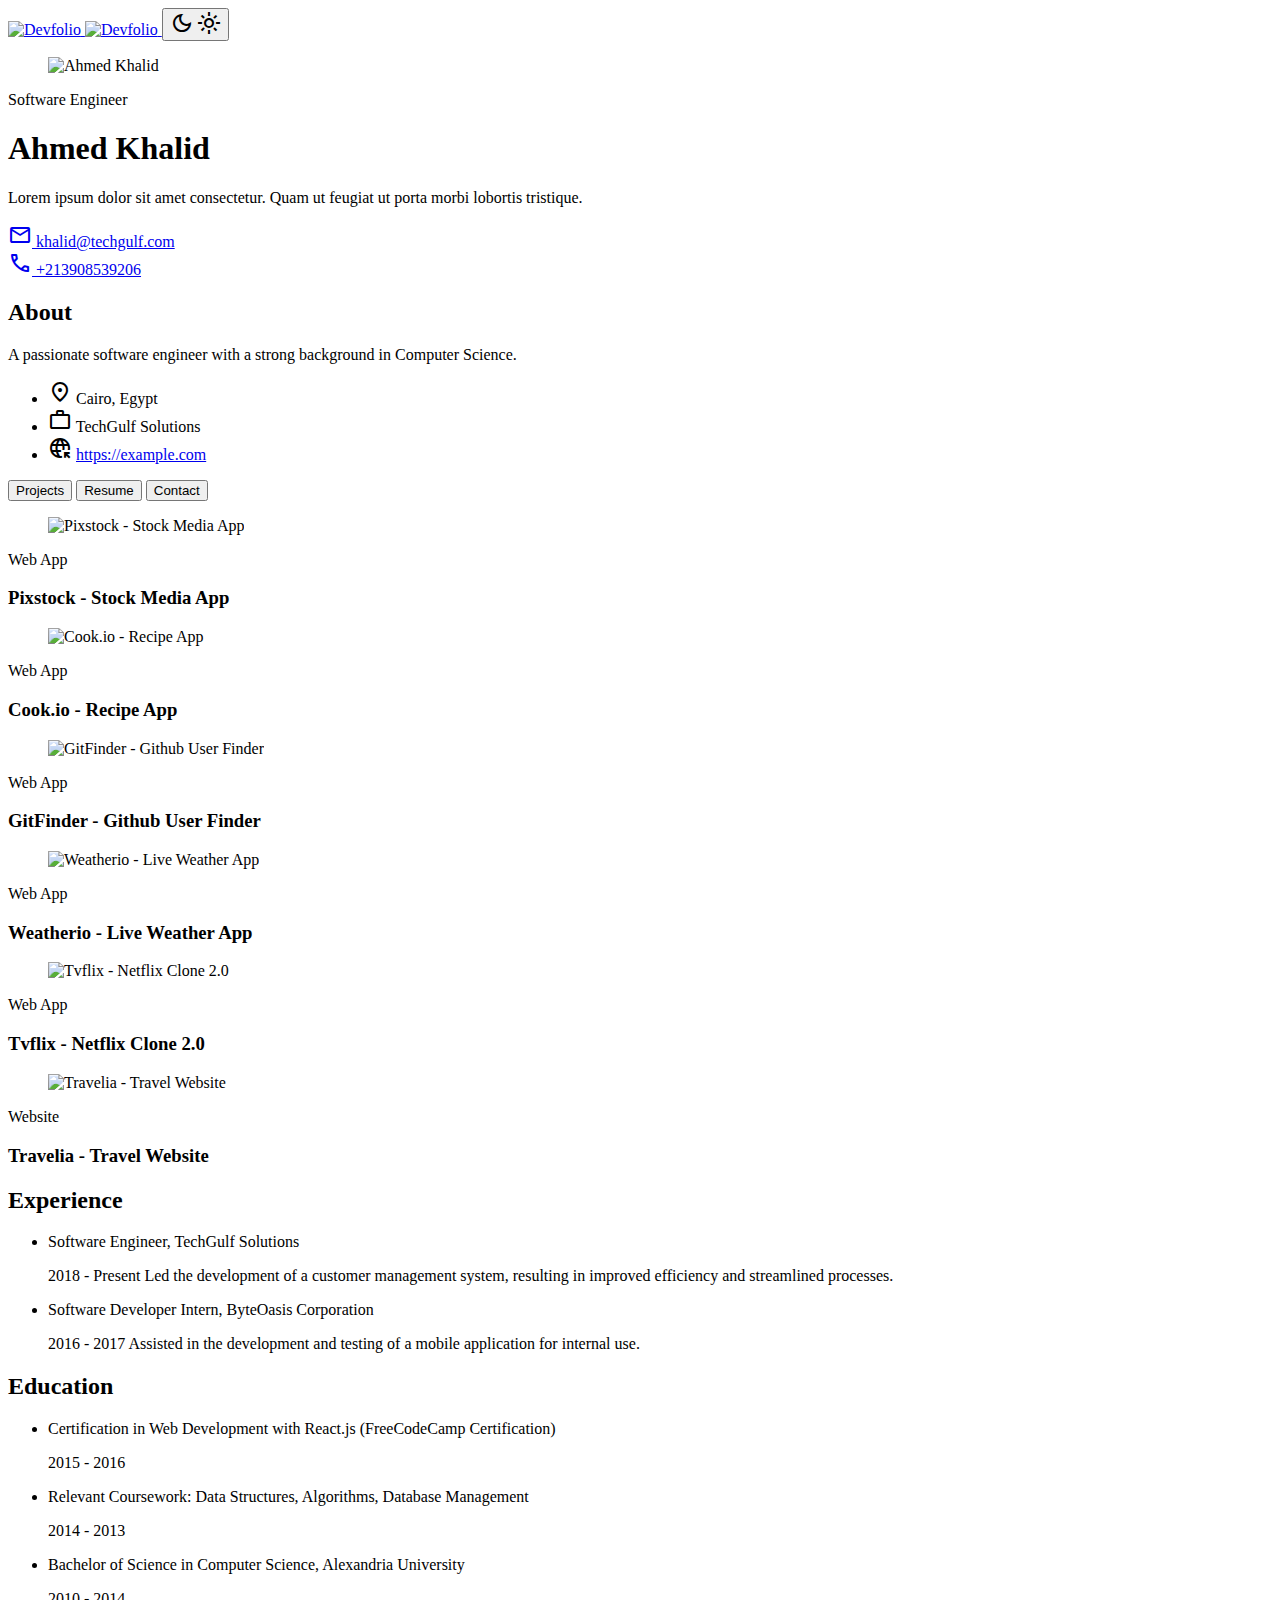
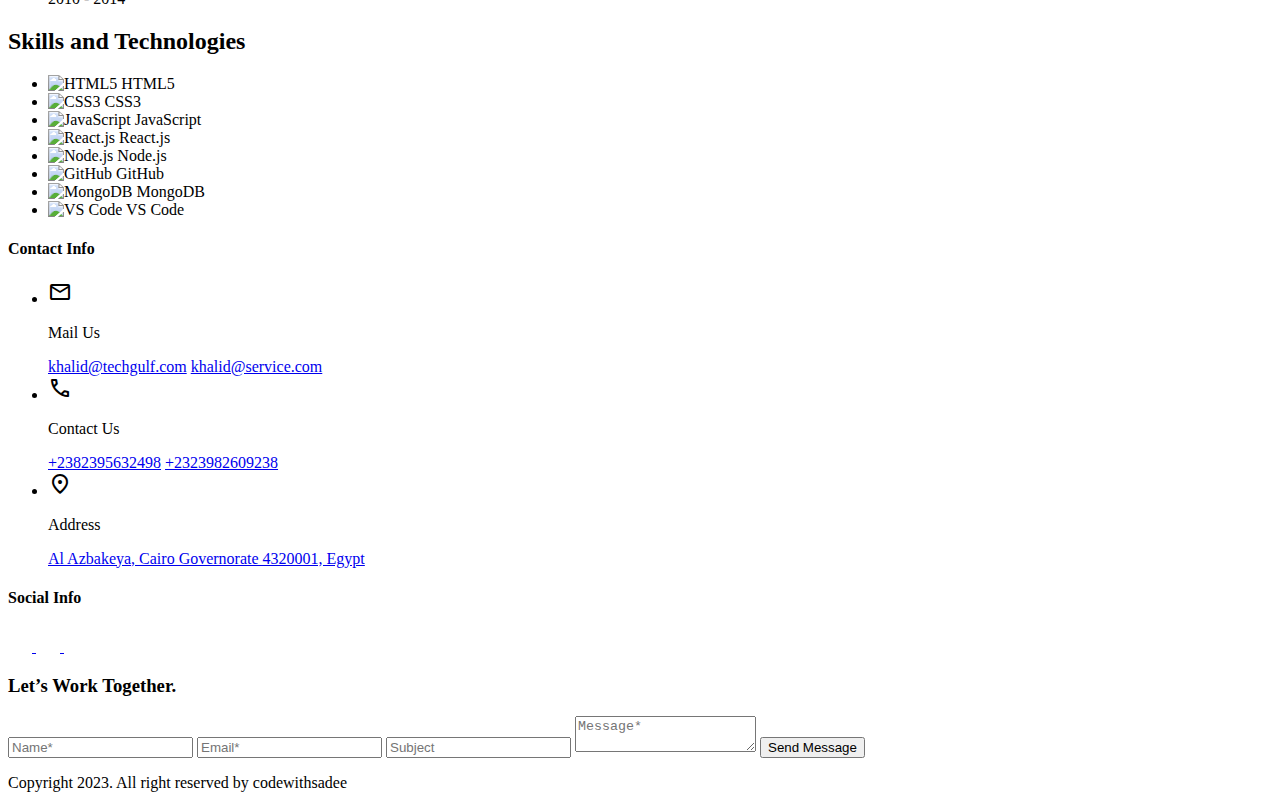
==== index.html @ 408b73d6 "Add files via upload" ====
<!DOCTYPE html>
<html lang="en" data-theme="dark">

<head>
  <meta charset=" UTF-8">
  <meta name="viewport" content="width=device-width, initial-scale=1.0">

  <!-- 
    - meta tags
  -->
  <title>Devfolio - A software engineer portfolio</title>
  <meta name="title" content="Devfolio - A software engineer portfolio">
  <meta name="description" content="This is a personal portfolio made by codewithsadee">

  <!-- 
    - favicon
  -->
  <link rel="shortcut icon" href="./favicon.svg" type="image/svg+xml">

  <!-- 
    - google font link
  -->
  <link rel="preconnect" href="https://fonts.googleapis.com">
  <link rel="preconnect" href="https://fonts.gstatic.com" crossorigin>
  <link
    href="https://fonts.googleapis.com/css2?family=Noto+Sans:wght@400;500&family=Open+Sans:wght@400;500&display=swap"
    rel="stylesheet">

  <!-- 
    - material icon link
  -->
  <link rel="stylesheet"
    href="https://fonts.googleapis.com/css2?family=Material+Symbols+Outlined:opsz,wght,FILL,GRAD@24,400,0,0" />

  <!-- 
    - custom css link
  -->
  <link rel="stylesheet" href="./css/style.css">

</head>

<body>

  <!-- 
    - #TOP BAR
  -->

  <header class="topbar">

    <a href="#" class="logo">
      <img src="./assets/images/Logo_dark.png" alt="Devfolio" width="145" height="32" class="dark">
      <img src="./assets/images/Logo_light.png" alt="Devfolio" width="145" height="32" class="light">
    </a>

    <button class="icon-btn theme-btn" data-theme-btn>
      <span class="material-symbols-outlined dark" aria-hidden="true"> dark_mode </span>
      <span class="material-symbols-outlined light" aria-hidden="true"> light_mode </span>

      <div class="state-layer"></div>
    </button>

  </header>





  <main>
    <article>

      <!-- 
        - #HERO
      -->

      <section class="section hero">
        <div class="container">

          <figure class="hero-banner img-holder" style="--width: 240; --height: 240;">
            <img src="./assets/images/profile.png" width="240" height="240" alt="Ahmed Khalid" class="img-cover">
          </figure>

          <div class="hero-content">

            <span class="label-large section-subtitle">Software Engineer</span>

            <h1 class="display-small">Ahmed Khalid</h1>

            <p class="body-large section-text">
              Lorem ipsum dolor sit amet consectetur. Quam ut feugiat ut porta morbi lobortis tristique.
            </p>

            <div class="btn-wrapper">

              <a href="mailto:khalid@techgulf.com" class="chip">
                <span class="material-symbols-outlined" aria-hidden="true"> mail </span>

                <span class="label-large">khalid@techgulf.com</span>

                <div class="state-layer"></div>
              </a>

              <a href="tel:+213908539206" class="chip">
                <span class="material-symbols-outlined" aria-hidden="true"> call </span>

                <span class="label-large">+213908539206</span>

                <div class="state-layer"></div>
              </a>

            </div>

          </div>

        </div>
      </section>



      <!-- 
        - #MAIN CONTENT
      -->

      <div class="article">

        <div class="about-card">

          <h2 class="card-title title-medium">About</h2>

          <p class="body-medium card-text">
            A passionate software engineer with a strong background in Computer Science.
          </p>

          <ul class="about-list">

            <li class="list-item">
              <span class="material-symbols-outlined" aria-hidden="true"> location_on </span>

              <span class="label-medium">Cairo, Egypt</span>
            </li>

            <li class="list-item">
              <span class="material-symbols-outlined" aria-hidden="true"> work </span>

              <span class="label-medium">TechGulf Solutions</span>
            </li>

            <li class="list-item">
              <span class="material-symbols-outlined" aria-hidden="true"> captive_portal </span>

              <a href="https://example.com" class="label-medium">https://example.com</a>
            </li>

          </ul>

        </div>

        <div>

          <!-- 
            - #PRIMARY TABS
          -->

          <div class="primary-tabs">

            <button class="tab-btn active" data-tab-btn="project">
              <span class="tab-text title-small">Projects</span>

              <div class="state-layer"></div>
            </button>

            <button class="tab-btn" data-tab-btn="resume">
              <span class="tab-text title-small">Resume</span>

              <div class="state-layer"></div>
            </button>

            <button class="tab-btn" data-tab-btn="contact">
              <span class="tab-text title-small">Contact</span>

              <div class="state-layer"></div>
            </button>

          </div>





          <!-- 
            - #PORJECT
          -->

          <section class="section tab-content active" data-tab-content="project">
            <div class="container">

              <div class="project-list">

                <div class="card">

                  <figure class="card-banner img-holder" style="--width: 334; --height: 180;">
                    <img src="./assets/images/project-1.png" alt="Pixstock - Stock Media App" width="334" height="180"
                      class="img-cover">
                  </figure>

                  <div class="card-content">
                    <span class="label-large card-subtitle">Web App</span>

                    <h3 class="title-large card-title">Pixstock - Stock Media App</h3>
                  </div>

                  <a href="#" class="state-layer"></a>

                </div>

                <div class="card">

                  <figure class="card-banner img-holder" style="--width: 334; --height: 180;">
                    <img src="./assets/images/project-2.png" alt="Cook.io - Recipe App" width="334" height="180"
                      class="img-cover">
                  </figure>

                  <div class="card-content">
                    <span class="label-large card-subtitle">Web App</span>

                    <h3 class="title-large card-title">Cook.io - Recipe App</h3>
                  </div>

                  <a href="#" class="state-layer"></a>

                </div>

                <div class="card">

                  <figure class="card-banner img-holder" style="--width: 334; --height: 180;">
                    <img src="./assets/images/project-3.png" alt="GitFinder - Github User Finder" width="334"
                      height="180" class="img-cover">
                  </figure>

                  <div class="card-content">
                    <span class="label-large card-subtitle">Web App</span>

                    <h3 class="title-large card-title">GitFinder - Github User Finder</h3>
                  </div>

                  <a href="#" class="state-layer"></a>

                </div>

                <div class="card">

                  <figure class="card-banner img-holder" style="--width: 334; --height: 180;">
                    <img src="./assets/images/project-4.png" alt="Weatherio - Live Weather App" width="334" height="180"
                      class="img-cover">
                  </figure>

                  <div class="card-content">
                    <span class="label-large card-subtitle">Web App</span>

                    <h3 class="title-large card-title">Weatherio - Live Weather App</h3>
                  </div>

                  <a href="#" class="state-layer"></a>

                </div>

                <div class="card">

                  <figure class="card-banner img-holder" style="--width: 334; --height: 180;">
                    <img src="./assets/images/project-5.png" alt="Tvflix - Netflix Clone 2.0" width="334" height="180"
                      class="img-cover">
                  </figure>

                  <div class="card-content">
                    <span class="label-large card-subtitle">Web App</span>

                    <h3 class="title-large card-title">Tvflix - Netflix Clone 2.0</h3>
                  </div>

                  <a href="#" class="state-layer"></a>

                </div>

                <div class="card">

                  <figure class="card-banner img-holder" style="--width: 334; --height: 180;">
                    <img src="./assets/images/project-6.png" alt="Travelia - Travel Website" width="334" height="180"
                      class="img-cover">
                  </figure>

                  <div class="card-content">
                    <span class="label-large card-subtitle">Website</span>

                    <h3 class="title-large card-title">Travelia - Travel Website</h3>
                  </div>

                  <a href="#" class="state-layer"></a>

                </div>

              </div>

            </div>
          </section>





          <!-- 
            - #RESUME
          -->

          <section class="section tab-content resume-tab" data-tab-content="resume">
            <div class="container">

              <h2 class="section-title title-small">Experience</h2>

              <ul class="list">

                <li class="resume-item">
                  <div class="resume-card">

                    <p class="body-large">Software Engineer, TechGulf Solutions</p>

                    <span class="label-medium card-subtitle">2018 - Present</span>

                    <span class="body-medium card-text">Led the development of a customer management system, resulting
                      in improved efficiency and streamlined processes.</span>

                  </div>
                </li>

                <li class="resume-item">
                  <div class="resume-card">

                    <p class="body-large">Software Developer Intern, ByteOasis Corporation</p>

                    <span class="label-medium card-subtitle">2016 - 2017</span>

                    <span class="body-medium card-text">
                      Assisted in the development and testing of a mobile application for internal use.
                    </span>

                  </div>
                </li>

              </ul>

              <h2 class="section-title title-small">Education</h2>

              <ul class="list">

                <li class="resume-item">
                  <div class="resume-card">

                    <p class="body-large">
                      Certification in Web Development with React.js (FreeCodeCamp Certification)
                    </p>

                    <span class="label-medium card-subtitle">2015 - 2016</span>

                  </div>
                </li>

                <li class="resume-item">
                  <div class="resume-card">

                    <p class="body-large">
                      Relevant Coursework: Data Structures, Algorithms, Database Management
                    </p>

                    <span class="label-medium card-subtitle">2014 - 2013</span>

                  </div>
                </li>

                <li class="resume-item">
                  <div class="resume-card">

                    <p class="body-large">
                      Bachelor of Science in Computer Science, Alexandria University
                    </p>

                    <span class="label-medium card-subtitle">2010 - 2014</span>

                  </div>
                </li>

              </ul>

              <h2 class="section-title title-small">Skills and Technologies</h2>

              <ul class="resume-bottom-list">

                <li class="resume-bottom-item">
                  <img src="./assets/images/html5.svg" width="28" height="28" loading="lazy" alt="HTML5" class="icon">

                  <span class="label-medium">HTML5</span>
                </li>

                <li class="resume-bottom-item">
                  <img src="./assets/images/css3.svg" width="28" height="28" loading="lazy" alt="CSS3" class="icon">

                  <span class="label-medium">CSS3</span>
                </li>

                <li class="resume-bottom-item">
                  <img src="./assets/images/javascript.svg" width="28" height="28" loading="lazy" alt="JavaScript"
                    class="icon">

                  <span class="label-medium">JavaScript</span>
                </li>

                <li class="resume-bottom-item">
                  <img src="./assets/images/react.js.svg" width="28" height="28" loading="lazy" alt="React.js"
                    class="icon">

                  <span class="label-medium">React.js</span>
                </li>

                <li class="resume-bottom-item">
                  <img src="./assets/images/node.js.svg" width="28" height="28" loading="lazy" alt="Node.js"
                    class="icon">

                  <span class="label-medium">Node.js</span>
                </li>

                <li class="resume-bottom-item">
                  <img src="./assets/images/github.svg" width="28" height="28" loading="lazy" alt="GitHub" class="icon">

                  <span class="label-medium">GitHub</span>
                </li>

                <li class="resume-bottom-item">
                  <img src="./assets/images/mongoDB.svg" width="28" height="28" loading="lazy" alt="MongoDB"
                    class="icon">

                  <span class="label-medium">MongoDB</span>
                </li>

                <li class="resume-bottom-item">
                  <img src="./assets/images/VS_code.svg" width="28" height="28" loading="lazy" alt="VS Code"
                    class="icon">

                  <span class="label-medium">VS Code</span>
                </li>

              </ul>

            </div>
          </section>





          <!-- 
            - #CONTACT
          -->

          <section class="section tab-content contact-tab" data-tab-content="contact">
            <div class="container">

              <div class="contact-info">

                <h4 class="section-title title-small">Contact Info</h4>

                <ul class="contact-info-list">

                  <li class="contact-info-item">

                    <div class="icon-box">
                      <span class="material-symbols-outlined" aria-hidden="true"> mail </span>
                    </div>

                    <div class="info-content">

                      <p class="label-small info-title">Mail Us</p>

                      <a href="mailto:khalid@techgulf.com" class="label-small info-text">khalid@techgulf.com</a>

                      <a href="mailto:khalid@service.com" class="label-small info-text">khalid@service.com</a>

                    </div>

                  </li>

                  <li class="contact-info-item">

                    <div class="icon-box">
                      <span class="material-symbols-outlined" aria-hidden="true"> call </span>
                    </div>

                    <div class="info-content">

                      <p class="label-small info-title">Contact Us</p>

                      <a href="tel:+2382395632498" class="label-small info-text">+2382395632498</a>

                      <a href="tel:+2323982609238" class="label-small info-text">+2323982609238</a>

                    </div>

                  </li>

                  <li class="contact-info-item">

                    <div class="icon-box">
                      <span class="material-symbols-outlined" aria-hidden="true"> location_on </span>
                    </div>

                    <div class="info-content">

                      <p class="label-small info-title">Address</p>

                      <a href="#" class="label-small info-text">Al Azbakeya, Cairo Governorate 4320001, Egypt</a>

                    </div>

                  </li>

                </ul>

                <h4 class="title-small">Social Info</h4>

                <div class="social-list">

                  <a href="#" class="social-item">
                    <svg width="24" height="24" viewBox="0 0 24 24" fill="none" xmlns="http://www.w3.org/2000/svg">
                      <path
                        d="M0.473114 19.5949C2.71038 21.0092 5.30432 21.7567 7.95111 21.7499C11.8611 21.7499 15.4441 20.2479 18.0411 17.5209C20.5261 14.9109 21.8931 11.4039 21.8251 7.84489C22.7671 7.03889 23.8751 5.49989 23.8751 3.99989C23.8752 3.86772 23.8403 3.73787 23.7741 3.6235C23.7078 3.50914 23.6125 3.41431 23.4978 3.34864C23.3831 3.28296 23.253 3.24876 23.1209 3.24951C22.9887 3.25026 22.8591 3.28592 22.7451 3.35289C21.8601 3.87289 21.0531 4.00889 20.2231 3.77589C18.5281 2.12389 16.0051 1.77589 13.8791 2.92189C12.0211 3.92189 10.9881 5.75189 11.0811 7.75189C7.93042 7.36754 5.04621 5.79215 3.02011 3.34889C2.94318 3.2558 2.8449 3.18267 2.73363 3.13571C2.62237 3.08875 2.50141 3.06936 2.38104 3.07917C2.26067 3.08899 2.14445 3.12773 2.04226 3.1921C1.94008 3.25647 1.85495 3.34456 1.79411 3.44889C0.820114 5.11689 0.830114 7.04989 1.67711 8.61089C1.49365 8.6414 1.32712 8.73647 1.20757 8.87894C1.08802 9.02141 1.02331 9.20191 1.02511 9.38789C1.02767 10.147 1.19358 10.8967 1.51159 11.5861C1.8296 12.2754 2.29225 12.8882 2.86811 13.3829C2.7659 13.481 2.69361 13.6061 2.65963 13.7436C2.62564 13.8811 2.63136 14.0255 2.67611 14.1599C2.92094 14.8903 3.31964 15.5596 3.84529 16.1227C4.37094 16.6857 5.0113 17.1295 5.72311 17.4239C4.24373 18.1297 2.59555 18.4049 0.967114 18.2179C0.183114 18.1119 -0.203886 19.1659 0.473114 19.5949ZM8.15611 17.6809C8.71711 17.2499 8.41912 16.3519 7.71511 16.3369C7.11476 16.3242 6.5254 16.1734 5.99268 15.8963C5.45995 15.6192 4.99818 15.2232 4.64311 14.7389C4.989 14.7179 5.33198 14.663 5.66711 14.5749C6.42811 14.3689 6.39211 13.2709 5.61911 13.1159C4.94279 12.9805 4.31525 12.6659 3.80211 12.205C3.28896 11.7441 2.90906 11.1539 2.70211 10.4959C3.07911 10.5889 3.46311 10.6409 3.84611 10.6479C4.60511 10.6519 4.89211 9.67889 4.27311 9.27189C2.87811 8.35289 2.28311 6.72989 2.67711 5.20389C5.13146 7.68603 8.42756 9.15727 11.9141 9.32689C12.0298 9.33266 12.1453 9.3115 12.2515 9.26508C12.3577 9.21866 12.4516 9.14824 12.5259 9.05937C12.6003 8.97049 12.653 8.86558 12.6799 8.75288C12.7068 8.64018 12.7072 8.52277 12.6811 8.40989C12.2061 6.35089 13.3561 4.90789 14.5911 4.24289C15.8131 3.58289 17.7751 3.37689 19.2791 4.95489C19.7261 5.42589 21.2341 5.44389 22.0011 5.26489C21.6571 5.91289 21.1281 6.52789 20.6331 6.87389C20.5293 6.9466 20.4455 7.04444 20.3897 7.15829C20.3339 7.27213 20.3079 7.39826 20.3141 7.52489C20.4751 10.8099 19.2511 14.0759 16.9561 16.4849C14.6441 18.9119 11.4471 20.2489 7.95211 20.2489C6.56211 20.2489 5.19911 20.0229 3.91111 19.5869C5.45111 19.2889 6.91411 18.6369 8.15611 17.6809Z"
                        style="fill: var(--on-surface-variant)" />
                    </svg>

                  </a>

                  <a href="#" class="social-item">
                    <svg width="24" height="24" viewBox="0 0 24 24" fill="none" xmlns="http://www.w3.org/2000/svg">
                      <g clip-path="url(#clip0_66_1649)">
                        <path
                          d="M0.184072 10.462C-0.594929 15.368 1.58507 21.285 8.30707 23.468C8.42707 23.49 8.53807 23.5 8.64207 23.5C9.42407 23.5 9.96207 22.918 9.96207 22.2C9.86507 21.677 10.3451 19.558 9.04207 19.843C6.52307 20.379 6.22107 18.972 5.83707 18.236C6.92307 19.63 8.55507 19.595 9.78607 19.055C10.4691 18.755 10.1121 17.991 10.4361 17.712C10.5468 17.6167 10.6273 17.4911 10.6677 17.3507C10.7081 17.2103 10.7065 17.0611 10.6633 16.9216C10.6201 16.782 10.537 16.6581 10.4244 16.5651C10.3117 16.4721 10.1743 16.414 10.0291 16.398C7.71507 16.143 5.57207 15.397 5.57207 11.696C5.57207 9.52797 7.07707 9.33397 6.66207 8.42697C6.64707 8.39397 6.32907 7.67297 6.61707 6.57797C8.03607 6.83997 8.68907 7.85797 9.37007 7.67497C11.0571 7.21497 12.9141 7.21497 14.6001 7.67497C15.3041 7.86397 15.8071 6.87397 17.3381 6.57197C17.7791 8.22597 16.8651 8.62997 17.4411 9.24897C18.0731 9.92897 18.3941 10.752 18.3941 11.696C18.3941 17.26 13.6771 15.653 13.2931 16.916C13.2501 17.0565 13.2495 17.2065 13.2913 17.3474C13.3331 17.4882 13.4155 17.6136 13.5281 17.708C14.1381 18.221 14.0581 19.538 13.9931 20.597C13.9261 21.695 13.8681 22.642 14.4751 23.176C14.6891 23.366 15.0701 23.569 15.7591 23.429C22.3931 21.298 24.5891 15.407 23.8221 10.512C21.7261 -2.85603 2.29607 -2.84003 0.184072 10.462ZM8.45407 21.44L8.45807 21.945C7.95288 21.7709 7.46008 21.5628 6.98307 21.322C7.40807 21.431 7.89607 21.478 8.45407 21.44ZM8.82407 17.74L8.80907 17.82C7.95607 18.072 7.30007 17.821 6.85207 17.068L6.85107 17.066C7.53107 17.43 8.23207 17.626 8.82407 17.74ZM12.0001 1.99997C23.8331 1.99997 26.5021 18.267 15.4691 21.941C15.4311 21.644 15.4661 21.084 15.4901 20.689C15.5481 19.738 15.6161 18.63 15.2771 17.704C20.3651 16.645 20.7901 11.058 18.8311 8.56897C19.0741 7.61697 18.9761 5.37997 18.1021 5.10597C17.8961 5.04097 16.7971 4.80197 14.6651 6.14297C12.9023 5.72648 11.0668 5.72648 9.30407 6.14297C8.24007 5.47597 5.84207 4.39097 5.38207 5.54297C4.84807 6.88497 4.97507 7.96997 5.13407 8.57297C3.39507 10.777 3.91607 14.467 5.66807 16.199C4.67507 15.724 3.30707 15.562 3.01207 16.513C2.68907 17.55 3.92407 17.424 4.69107 19.317C4.76407 19.553 4.89907 19.83 5.10607 20.105C-1.70493 14.54 1.58107 1.99997 12.0001 1.99997Z"
                          style="fill: var(--on-surface-variant)" />
                      </g>
                      <defs>
                        <clipPath id="clip0_66_1649">
                          <rect width="24" height="24" fill="white" />
                        </clipPath>
                      </defs>
                    </svg>

                  </a>

                  <a href="#" class="social-item">
                    <svg width="24" height="24" viewBox="0 0 24 24" fill="none" xmlns="http://www.w3.org/2000/svg">
                      <g clip-path="url(#clip0_66_1657)">
                        <mask id="mask0_66_1657" style="mask-type:luminance" maskUnits="userSpaceOnUse" x="0" y="0"
                          width="24" height="24">
                          <path d="M0 7.05719e-05H23.9999V24H0V7.05719e-05Z" fill="white" />
                        </mask>
                        <g mask="url(#mask0_66_1657)">
                          <path
                            d="M23.062 12C23.0596 12.9866 23.0485 13.9731 23.035 14.9596C23.0187 16.1498 23.0003 17.3405 22.7018 18.5103C22.3888 19.7371 21.7715 20.795 20.811 21.5783C19.7989 22.4036 18.5755 22.8375 17.2552 22.9178C15.5039 23.0243 13.7519 23.0664 12 23.0622C10.248 23.0664 8.496 23.0243 6.7448 22.9178C5.42443 22.8375 4.20109 22.4036 3.18897 21.5783C2.2285 20.795 1.61116 19.7371 1.29813 18.5103C0.999629 17.3405 0.981255 16.1498 0.964989 14.9596C0.951489 13.9731 0.940285 12.9866 0.937988 12C0.940285 11.0135 0.951489 10.0269 0.964989 9.04045C0.981255 7.85025 0.999629 6.65954 1.29813 5.48973C1.61116 4.26301 2.2285 3.20505 3.18897 2.42182C4.20109 1.59644 5.42443 1.16262 6.7448 1.08232C8.496 0.97582 10.248 0.933726 12 0.937851C13.7519 0.933726 15.5039 0.97582 17.2552 1.08232C18.5755 1.16262 19.7989 1.59644 20.811 2.42182C21.7715 3.20505 22.3888 4.26301 22.7018 5.48973C23.0003 6.65954 23.0187 7.85025 23.035 9.04045C23.0485 10.0269 23.0596 11.0135 23.062 12Z"
                            style="stroke: var(--on-surface-variant)" stroke-width="1.5" stroke-miterlimit="10" />
                          <path
                            d="M16.875 12C16.875 14.7183 14.6714 16.9219 11.9531 16.9219C9.23484 16.9219 7.03125 14.7183 7.03125 12C7.03125 9.28174 9.23484 7.07815 11.9531 7.07815C14.6714 7.07815 16.875 9.28174 16.875 12Z"
                            style="stroke: var(--on-surface-variant)" stroke-width="1.5" stroke-miterlimit="10" />
                          <path
                            d="M19.875 5.67188C19.875 6.4485 19.2454 7.07812 18.4687 7.07812C17.6921 7.07812 17.0625 6.4485 17.0625 5.67188C17.0625 4.89526 17.6921 4.26563 18.4687 4.26563C19.2454 4.26563 19.875 4.89526 19.875 5.67188Z"
                            style="fill: var(--on-surface-variant)" />
                        </g>
                      </g>
                      <defs>
                        <clipPath id="clip0_66_1657">
                          <rect width="24" height="24" fill="white" />
                        </clipPath>
                      </defs>
                    </svg>
                  </a>

                </div>

              </div>

              <div class="contact-form">

                <h3 class="title-large">Let’s Work Together.</h3>

                <form action="" method="post" class="input-wrapper">

                  <input type="text" name="name" placeholder="Name*" required class="input-field">

                  <input type="email" name="email" placeholder="Email*" required class="input-field">

                  <input type="text" name="subject" placeholder="Subject" class="input-field">

                  <textarea name="message" placeholder="Message*" required class="textarea"></textarea>

                  <button class="btn" type="submit">
                    <span class="label-large">Send Message</span>

                    <div class="state-layer"></div>
                  </button>

                </form>

              </div>

            </div>
          </section>

        </div>

      </div>

    </article>
  </main>





  <!-- 
    - #FOOTER
  -->

  <footer class="footer">
    <div class="container">

      <p class="body-medium">Copyright 2023. All right reserved by codewithsadee</p>

    </div>
  </footer>





  <!-- 
    - custom js link
  -->
  <script src="./js/script.js"></script>

</body>

</html>
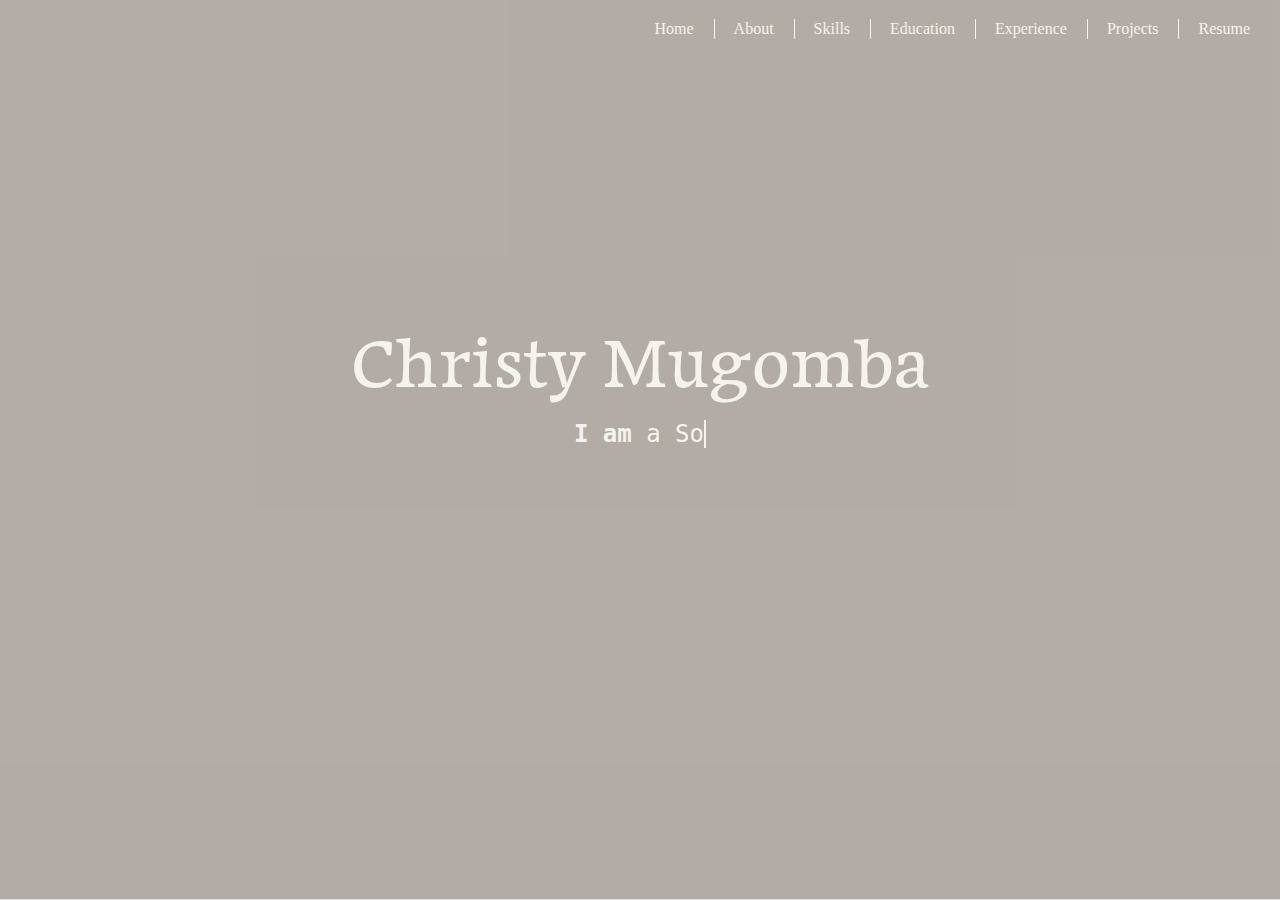
==== commit 0989c937: "Add files via upload" ====
--- a/index.html
+++ b/index.html
@@ -1,645 +1,43 @@
-<!DOCTYPE html>
-<html lang="en" data-theme="dark">
-
-<head>
-  <meta charset=" UTF-8">
-  <meta name="viewport" content="width=device-width, initial-scale=1.0">
-
-  <!-- 
-    - meta tags
-  -->
-  <title>Devfolio - A software engineer portfolio</title>
-  <meta name="title" content="Devfolio - A software engineer portfolio">
-  <meta name="description" content="This is a personal portfolio made by codewithsadee">
-
-  <!-- 
-    - favicon
-  -->
-  <link rel="shortcut icon" href="./favicon.svg" type="image/svg+xml">
-
-  <!-- 
-    - google font link
-  -->
-  <link rel="preconnect" href="https://fonts.googleapis.com">
-  <link rel="preconnect" href="https://fonts.gstatic.com" crossorigin>
-  <link
-    href="https://fonts.googleapis.com/css2?family=Noto+Sans:wght@400;500&family=Open+Sans:wght@400;500&display=swap"
-    rel="stylesheet">
-
-  <!-- 
-    - material icon link
-  -->
-  <link rel="stylesheet"
-    href="https://fonts.googleapis.com/css2?family=Material+Symbols+Outlined:opsz,wght,FILL,GRAD@24,400,0,0" />
-
-  <!-- 
-    - custom css link
-  -->
-  <link rel="stylesheet" href="./css/style.css">
-
-</head>
-
-<body>
-
-  <!-- 
-    - #TOP BAR
-  -->
-
-  <header class="topbar">
-
-    <a href="#" class="logo">
-      <img src="./assets/images/Logo_dark.png" alt="Devfolio" width="145" height="32" class="dark">
-      <img src="./assets/images/Logo_light.png" alt="Devfolio" width="145" height="32" class="light">
-    </a>
-
-    <button class="icon-btn theme-btn" data-theme-btn>
-      <span class="material-symbols-outlined dark" aria-hidden="true"> dark_mode </span>
-      <span class="material-symbols-outlined light" aria-hidden="true"> light_mode </span>
-
-      <div class="state-layer"></div>
-    </button>
-
-  </header>
-
-
-
-
-
-  <main>
-    <article>
-
-      <!-- 
-        - #HERO
-      -->
-
-      <section class="section hero">
-        <div class="container">
-
-          <figure class="hero-banner img-holder" style="--width: 240; --height: 240;">
-            <img src="./assets/images/profile.png" width="240" height="240" alt="Ahmed Khalid" class="img-cover">
-          </figure>
-
-          <div class="hero-content">
-
-            <span class="label-large section-subtitle">Software Engineer</span>
-
-            <h1 class="display-small">Ahmed Khalid</h1>
-
-            <p class="body-large section-text">
-              Lorem ipsum dolor sit amet consectetur. Quam ut feugiat ut porta morbi lobortis tristique.
-            </p>
-
-            <div class="btn-wrapper">
-
-              <a href="mailto:khalid@techgulf.com" class="chip">
-                <span class="material-symbols-outlined" aria-hidden="true"> mail </span>
-
-                <span class="label-large">khalid@techgulf.com</span>
-
-                <div class="state-layer"></div>
-              </a>
-
-              <a href="tel:+213908539206" class="chip">
-                <span class="material-symbols-outlined" aria-hidden="true"> call </span>
-
-                <span class="label-large">+213908539206</span>
-
-                <div class="state-layer"></div>
-              </a>
-
-            </div>
-
-          </div>
-
-        </div>
-      </section>
-
-
-
-      <!-- 
-        - #MAIN CONTENT
-      -->
-
-      <div class="article">
-
-        <div class="about-card">
-
-          <h2 class="card-title title-medium">About</h2>
-
-          <p class="body-medium card-text">
-            A passionate software engineer with a strong background in Computer Science.
-          </p>
-
-          <ul class="about-list">
-
-            <li class="list-item">
-              <span class="material-symbols-outlined" aria-hidden="true"> location_on </span>
-
-              <span class="label-medium">Cairo, Egypt</span>
-            </li>
-
-            <li class="list-item">
-              <span class="material-symbols-outlined" aria-hidden="true"> work </span>
-
-              <span class="label-medium">TechGulf Solutions</span>
-            </li>
-
-            <li class="list-item">
-              <span class="material-symbols-outlined" aria-hidden="true"> captive_portal </span>
-
-              <a href="https://example.com" class="label-medium">https://example.com</a>
-            </li>
-
-          </ul>
-
-        </div>
-
-        <div>
-
-          <!-- 
-            - #PRIMARY TABS
-          -->
-
-          <div class="primary-tabs">
-
-            <button class="tab-btn active" data-tab-btn="project">
-              <span class="tab-text title-small">Projects</span>
-
-              <div class="state-layer"></div>
-            </button>
-
-            <button class="tab-btn" data-tab-btn="resume">
-              <span class="tab-text title-small">Resume</span>
-
-              <div class="state-layer"></div>
-            </button>
-
-            <button class="tab-btn" data-tab-btn="contact">
-              <span class="tab-text title-small">Contact</span>
-
-              <div class="state-layer"></div>
-            </button>
-
-          </div>
-
-
-
-
-
-          <!-- 
-            - #PORJECT
-          -->
-
-          <section class="section tab-content active" data-tab-content="project">
-            <div class="container">
-
-              <div class="project-list">
-
-                <div class="card">
-
-                  <figure class="card-banner img-holder" style="--width: 334; --height: 180;">
-                    <img src="./assets/images/project-1.png" alt="Pixstock - Stock Media App" width="334" height="180"
-                      class="img-cover">
-                  </figure>
-
-                  <div class="card-content">
-                    <span class="label-large card-subtitle">Web App</span>
-
-                    <h3 class="title-large card-title">Pixstock - Stock Media App</h3>
-                  </div>
-
-                  <a href="#" class="state-layer"></a>
-
-                </div>
-
-                <div class="card">
-
-                  <figure class="card-banner img-holder" style="--width: 334; --height: 180;">
-                    <img src="./assets/images/project-2.png" alt="Cook.io - Recipe App" width="334" height="180"
-                      class="img-cover">
-                  </figure>
-
-                  <div class="card-content">
-                    <span class="label-large card-subtitle">Web App</span>
-
-                    <h3 class="title-large card-title">Cook.io - Recipe App</h3>
-                  </div>
-
-                  <a href="#" class="state-layer"></a>
-
-                </div>
-
-                <div class="card">
-
-                  <figure class="card-banner img-holder" style="--width: 334; --height: 180;">
-                    <img src="./assets/images/project-3.png" alt="GitFinder - Github User Finder" width="334"
-                      height="180" class="img-cover">
-                  </figure>
-
-                  <div class="card-content">
-                    <span class="label-large card-subtitle">Web App</span>
-
-                    <h3 class="title-large card-title">GitFinder - Github User Finder</h3>
-                  </div>
-
-                  <a href="#" class="state-layer"></a>
-
-                </div>
-
-                <div class="card">
-
-                  <figure class="card-banner img-holder" style="--width: 334; --height: 180;">
-                    <img src="./assets/images/project-4.png" alt="Weatherio - Live Weather App" width="334" height="180"
-                      class="img-cover">
-                  </figure>
-
-                  <div class="card-content">
-                    <span class="label-large card-subtitle">Web App</span>
-
-                    <h3 class="title-large card-title">Weatherio - Live Weather App</h3>
-                  </div>
-
-                  <a href="#" class="state-layer"></a>
-
-                </div>
-
-                <div class="card">
-
-                  <figure class="card-banner img-holder" style="--width: 334; --height: 180;">
-                    <img src="./assets/images/project-5.png" alt="Tvflix - Netflix Clone 2.0" width="334" height="180"
-                      class="img-cover">
-                  </figure>
-
-                  <div class="card-content">
-                    <span class="label-large card-subtitle">Web App</span>
-
-                    <h3 class="title-large card-title">Tvflix - Netflix Clone 2.0</h3>
-                  </div>
-
-                  <a href="#" class="state-layer"></a>
-
-                </div>
-
-                <div class="card">
-
-                  <figure class="card-banner img-holder" style="--width: 334; --height: 180;">
-                    <img src="./assets/images/project-6.png" alt="Travelia - Travel Website" width="334" height="180"
-                      class="img-cover">
-                  </figure>
-
-                  <div class="card-content">
-                    <span class="label-large card-subtitle">Website</span>
-
-                    <h3 class="title-large card-title">Travelia - Travel Website</h3>
-                  </div>
-
-                  <a href="#" class="state-layer"></a>
-
-                </div>
-
-              </div>
-
-            </div>
-          </section>
-
-
-
-
-
-          <!-- 
-            - #RESUME
-          -->
-
-          <section class="section tab-content resume-tab" data-tab-content="resume">
-            <div class="container">
-
-              <h2 class="section-title title-small">Experience</h2>
-
-              <ul class="list">
-
-                <li class="resume-item">
-                  <div class="resume-card">
-
-                    <p class="body-large">Software Engineer, TechGulf Solutions</p>
-
-                    <span class="label-medium card-subtitle">2018 - Present</span>
-
-                    <span class="body-medium card-text">Led the development of a customer management system, resulting
-                      in improved efficiency and streamlined processes.</span>
-
-                  </div>
-                </li>
-
-                <li class="resume-item">
-                  <div class="resume-card">
-
-                    <p class="body-large">Software Developer Intern, ByteOasis Corporation</p>
-
-                    <span class="label-medium card-subtitle">2016 - 2017</span>
-
-                    <span class="body-medium card-text">
-                      Assisted in the development and testing of a mobile application for internal use.
-                    </span>
-
-                  </div>
-                </li>
-
-              </ul>
-
-              <h2 class="section-title title-small">Education</h2>
-
-              <ul class="list">
-
-                <li class="resume-item">
-                  <div class="resume-card">
-
-                    <p class="body-large">
-                      Certification in Web Development with React.js (FreeCodeCamp Certification)
-                    </p>
-
-                    <span class="label-medium card-subtitle">2015 - 2016</span>
-
-                  </div>
-                </li>
-
-                <li class="resume-item">
-                  <div class="resume-card">
-
-                    <p class="body-large">
-                      Relevant Coursework: Data Structures, Algorithms, Database Management
-                    </p>
-
-                    <span class="label-medium card-subtitle">2014 - 2013</span>
-
-                  </div>
-                </li>
-
-                <li class="resume-item">
-                  <div class="resume-card">
-
-                    <p class="body-large">
-                      Bachelor of Science in Computer Science, Alexandria University
-                    </p>
-
-                    <span class="label-medium card-subtitle">2010 - 2014</span>
-
-                  </div>
-                </li>
-
-              </ul>
-
-              <h2 class="section-title title-small">Skills and Technologies</h2>
-
-              <ul class="resume-bottom-list">
-
-                <li class="resume-bottom-item">
-                  <img src="./assets/images/html5.svg" width="28" height="28" loading="lazy" alt="HTML5" class="icon">
-
-                  <span class="label-medium">HTML5</span>
-                </li>
-
-                <li class="resume-bottom-item">
-                  <img src="./assets/images/css3.svg" width="28" height="28" loading="lazy" alt="CSS3" class="icon">
-
-                  <span class="label-medium">CSS3</span>
-                </li>
-
-                <li class="resume-bottom-item">
-                  <img src="./assets/images/javascript.svg" width="28" height="28" loading="lazy" alt="JavaScript"
-                    class="icon">
-
-                  <span class="label-medium">JavaScript</span>
-                </li>
-
-                <li class="resume-bottom-item">
-                  <img src="./assets/images/react.js.svg" width="28" height="28" loading="lazy" alt="React.js"
-                    class="icon">
-
-                  <span class="label-medium">React.js</span>
-                </li>
-
-                <li class="resume-bottom-item">
-                  <img src="./assets/images/node.js.svg" width="28" height="28" loading="lazy" alt="Node.js"
-                    class="icon">
-
-                  <span class="label-medium">Node.js</span>
-                </li>
-
-                <li class="resume-bottom-item">
-                  <img src="./assets/images/github.svg" width="28" height="28" loading="lazy" alt="GitHub" class="icon">
-
-                  <span class="label-medium">GitHub</span>
-                </li>
-
-                <li class="resume-bottom-item">
-                  <img src="./assets/images/mongoDB.svg" width="28" height="28" loading="lazy" alt="MongoDB"
-                    class="icon">
-
-                  <span class="label-medium">MongoDB</span>
-                </li>
-
-                <li class="resume-bottom-item">
-                  <img src="./assets/images/VS_code.svg" width="28" height="28" loading="lazy" alt="VS Code"
-                    class="icon">
-
-                  <span class="label-medium">VS Code</span>
-                </li>
-
-              </ul>
-
-            </div>
-          </section>
-
-
-
-
-
-          <!-- 
-            - #CONTACT
-          -->
-
-          <section class="section tab-content contact-tab" data-tab-content="contact">
-            <div class="container">
-
-              <div class="contact-info">
-
-                <h4 class="section-title title-small">Contact Info</h4>
-
-                <ul class="contact-info-list">
-
-                  <li class="contact-info-item">
-
-                    <div class="icon-box">
-                      <span class="material-symbols-outlined" aria-hidden="true"> mail </span>
-                    </div>
-
-                    <div class="info-content">
-
-                      <p class="label-small info-title">Mail Us</p>
-
-                      <a href="mailto:khalid@techgulf.com" class="label-small info-text">khalid@techgulf.com</a>
-
-                      <a href="mailto:khalid@service.com" class="label-small info-text">khalid@service.com</a>
-
-                    </div>
-
-                  </li>
-
-                  <li class="contact-info-item">
-
-                    <div class="icon-box">
-                      <span class="material-symbols-outlined" aria-hidden="true"> call </span>
-                    </div>
-
-                    <div class="info-content">
-
-                      <p class="label-small info-title">Contact Us</p>
-
-                      <a href="tel:+2382395632498" class="label-small info-text">+2382395632498</a>
-
-                      <a href="tel:+2323982609238" class="label-small info-text">+2323982609238</a>
-
-                    </div>
-
-                  </li>
-
-                  <li class="contact-info-item">
-
-                    <div class="icon-box">
-                      <span class="material-symbols-outlined" aria-hidden="true"> location_on </span>
-                    </div>
-
-                    <div class="info-content">
-
-                      <p class="label-small info-title">Address</p>
-
-                      <a href="#" class="label-small info-text">Al Azbakeya, Cairo Governorate 4320001, Egypt</a>
-
-                    </div>
-
-                  </li>
-
-                </ul>
-
-                <h4 class="title-small">Social Info</h4>
-
-                <div class="social-list">
-
-                  <a href="#" class="social-item">
-                    <svg width="24" height="24" viewBox="0 0 24 24" fill="none" xmlns="http://www.w3.org/2000/svg">
-                      <path
-                        d="M0.473114 19.5949C2.71038 21.0092 5.30432 21.7567 7.95111 21.7499C11.8611 21.7499 15.4441 20.2479 18.0411 17.5209C20.5261 14.9109 21.8931 11.4039 21.8251 7.84489C22.7671 7.03889 23.8751 5.49989 23.8751 3.99989C23.8752 3.86772 23.8403 3.73787 23.7741 3.6235C23.7078 3.50914 23.6125 3.41431 23.4978 3.34864C23.3831 3.28296 23.253 3.24876 23.1209 3.24951C22.9887 3.25026 22.8591 3.28592 22.7451 3.35289C21.8601 3.87289 21.0531 4.00889 20.2231 3.77589C18.5281 2.12389 16.0051 1.77589 13.8791 2.92189C12.0211 3.92189 10.9881 5.75189 11.0811 7.75189C7.93042 7.36754 5.04621 5.79215 3.02011 3.34889C2.94318 3.2558 2.8449 3.18267 2.73363 3.13571C2.62237 3.08875 2.50141 3.06936 2.38104 3.07917C2.26067 3.08899 2.14445 3.12773 2.04226 3.1921C1.94008 3.25647 1.85495 3.34456 1.79411 3.44889C0.820114 5.11689 0.830114 7.04989 1.67711 8.61089C1.49365 8.6414 1.32712 8.73647 1.20757 8.87894C1.08802 9.02141 1.02331 9.20191 1.02511 9.38789C1.02767 10.147 1.19358 10.8967 1.51159 11.5861C1.8296 12.2754 2.29225 12.8882 2.86811 13.3829C2.7659 13.481 2.69361 13.6061 2.65963 13.7436C2.62564 13.8811 2.63136 14.0255 2.67611 14.1599C2.92094 14.8903 3.31964 15.5596 3.84529 16.1227C4.37094 16.6857 5.0113 17.1295 5.72311 17.4239C4.24373 18.1297 2.59555 18.4049 0.967114 18.2179C0.183114 18.1119 -0.203886 19.1659 0.473114 19.5949ZM8.15611 17.6809C8.71711 17.2499 8.41912 16.3519 7.71511 16.3369C7.11476 16.3242 6.5254 16.1734 5.99268 15.8963C5.45995 15.6192 4.99818 15.2232 4.64311 14.7389C4.989 14.7179 5.33198 14.663 5.66711 14.5749C6.42811 14.3689 6.39211 13.2709 5.61911 13.1159C4.94279 12.9805 4.31525 12.6659 3.80211 12.205C3.28896 11.7441 2.90906 11.1539 2.70211 10.4959C3.07911 10.5889 3.46311 10.6409 3.84611 10.6479C4.60511 10.6519 4.89211 9.67889 4.27311 9.27189C2.87811 8.35289 2.28311 6.72989 2.67711 5.20389C5.13146 7.68603 8.42756 9.15727 11.9141 9.32689C12.0298 9.33266 12.1453 9.3115 12.2515 9.26508C12.3577 9.21866 12.4516 9.14824 12.5259 9.05937C12.6003 8.97049 12.653 8.86558 12.6799 8.75288C12.7068 8.64018 12.7072 8.52277 12.6811 8.40989C12.2061 6.35089 13.3561 4.90789 14.5911 4.24289C15.8131 3.58289 17.7751 3.37689 19.2791 4.95489C19.7261 5.42589 21.2341 5.44389 22.0011 5.26489C21.6571 5.91289 21.1281 6.52789 20.6331 6.87389C20.5293 6.9466 20.4455 7.04444 20.3897 7.15829C20.3339 7.27213 20.3079 7.39826 20.3141 7.52489C20.4751 10.8099 19.2511 14.0759 16.9561 16.4849C14.6441 18.9119 11.4471 20.2489 7.95211 20.2489C6.56211 20.2489 5.19911 20.0229 3.91111 19.5869C5.45111 19.2889 6.91411 18.6369 8.15611 17.6809Z"
-                        style="fill: var(--on-surface-variant)" />
-                    </svg>
-
-                  </a>
-
-                  <a href="#" class="social-item">
-                    <svg width="24" height="24" viewBox="0 0 24 24" fill="none" xmlns="http://www.w3.org/2000/svg">
-                      <g clip-path="url(#clip0_66_1649)">
-                        <path
-                          d="M0.184072 10.462C-0.594929 15.368 1.58507 21.285 8.30707 23.468C8.42707 23.49 8.53807 23.5 8.64207 23.5C9.42407 23.5 9.96207 22.918 9.96207 22.2C9.86507 21.677 10.3451 19.558 9.04207 19.843C6.52307 20.379 6.22107 18.972 5.83707 18.236C6.92307 19.63 8.55507 19.595 9.78607 19.055C10.4691 18.755 10.1121 17.991 10.4361 17.712C10.5468 17.6167 10.6273 17.4911 10.6677 17.3507C10.7081 17.2103 10.7065 17.0611 10.6633 16.9216C10.6201 16.782 10.537 16.6581 10.4244 16.5651C10.3117 16.4721 10.1743 16.414 10.0291 16.398C7.71507 16.143 5.57207 15.397 5.57207 11.696C5.57207 9.52797 7.07707 9.33397 6.66207 8.42697C6.64707 8.39397 6.32907 7.67297 6.61707 6.57797C8.03607 6.83997 8.68907 7.85797 9.37007 7.67497C11.0571 7.21497 12.9141 7.21497 14.6001 7.67497C15.3041 7.86397 15.8071 6.87397 17.3381 6.57197C17.7791 8.22597 16.8651 8.62997 17.4411 9.24897C18.0731 9.92897 18.3941 10.752 18.3941 11.696C18.3941 17.26 13.6771 15.653 13.2931 16.916C13.2501 17.0565 13.2495 17.2065 13.2913 17.3474C13.3331 17.4882 13.4155 17.6136 13.5281 17.708C14.1381 18.221 14.0581 19.538 13.9931 20.597C13.9261 21.695 13.8681 22.642 14.4751 23.176C14.6891 23.366 15.0701 23.569 15.7591 23.429C22.3931 21.298 24.5891 15.407 23.8221 10.512C21.7261 -2.85603 2.29607 -2.84003 0.184072 10.462ZM8.45407 21.44L8.45807 21.945C7.95288 21.7709 7.46008 21.5628 6.98307 21.322C7.40807 21.431 7.89607 21.478 8.45407 21.44ZM8.82407 17.74L8.80907 17.82C7.95607 18.072 7.30007 17.821 6.85207 17.068L6.85107 17.066C7.53107 17.43 8.23207 17.626 8.82407 17.74ZM12.0001 1.99997C23.8331 1.99997 26.5021 18.267 15.4691 21.941C15.4311 21.644 15.4661 21.084 15.4901 20.689C15.5481 19.738 15.6161 18.63 15.2771 17.704C20.3651 16.645 20.7901 11.058 18.8311 8.56897C19.0741 7.61697 18.9761 5.37997 18.1021 5.10597C17.8961 5.04097 16.7971 4.80197 14.6651 6.14297C12.9023 5.72648 11.0668 5.72648 9.30407 6.14297C8.24007 5.47597 5.84207 4.39097 5.38207 5.54297C4.84807 6.88497 4.97507 7.96997 5.13407 8.57297C3.39507 10.777 3.91607 14.467 5.66807 16.199C4.67507 15.724 3.30707 15.562 3.01207 16.513C2.68907 17.55 3.92407 17.424 4.69107 19.317C4.76407 19.553 4.89907 19.83 5.10607 20.105C-1.70493 14.54 1.58107 1.99997 12.0001 1.99997Z"
-                          style="fill: var(--on-surface-variant)" />
-                      </g>
-                      <defs>
-                        <clipPath id="clip0_66_1649">
-                          <rect width="24" height="24" fill="white" />
-                        </clipPath>
-                      </defs>
-                    </svg>
-
-                  </a>
-
-                  <a href="#" class="social-item">
-                    <svg width="24" height="24" viewBox="0 0 24 24" fill="none" xmlns="http://www.w3.org/2000/svg">
-                      <g clip-path="url(#clip0_66_1657)">
-                        <mask id="mask0_66_1657" style="mask-type:luminance" maskUnits="userSpaceOnUse" x="0" y="0"
-                          width="24" height="24">
-                          <path d="M0 7.05719e-05H23.9999V24H0V7.05719e-05Z" fill="white" />
-                        </mask>
-                        <g mask="url(#mask0_66_1657)">
-                          <path
-                            d="M23.062 12C23.0596 12.9866 23.0485 13.9731 23.035 14.9596C23.0187 16.1498 23.0003 17.3405 22.7018 18.5103C22.3888 19.7371 21.7715 20.795 20.811 21.5783C19.7989 22.4036 18.5755 22.8375 17.2552 22.9178C15.5039 23.0243 13.7519 23.0664 12 23.0622C10.248 23.0664 8.496 23.0243 6.7448 22.9178C5.42443 22.8375 4.20109 22.4036 3.18897 21.5783C2.2285 20.795 1.61116 19.7371 1.29813 18.5103C0.999629 17.3405 0.981255 16.1498 0.964989 14.9596C0.951489 13.9731 0.940285 12.9866 0.937988 12C0.940285 11.0135 0.951489 10.0269 0.964989 9.04045C0.981255 7.85025 0.999629 6.65954 1.29813 5.48973C1.61116 4.26301 2.2285 3.20505 3.18897 2.42182C4.20109 1.59644 5.42443 1.16262 6.7448 1.08232C8.496 0.97582 10.248 0.933726 12 0.937851C13.7519 0.933726 15.5039 0.97582 17.2552 1.08232C18.5755 1.16262 19.7989 1.59644 20.811 2.42182C21.7715 3.20505 22.3888 4.26301 22.7018 5.48973C23.0003 6.65954 23.0187 7.85025 23.035 9.04045C23.0485 10.0269 23.0596 11.0135 23.062 12Z"
-                            style="stroke: var(--on-surface-variant)" stroke-width="1.5" stroke-miterlimit="10" />
-                          <path
-                            d="M16.875 12C16.875 14.7183 14.6714 16.9219 11.9531 16.9219C9.23484 16.9219 7.03125 14.7183 7.03125 12C7.03125 9.28174 9.23484 7.07815 11.9531 7.07815C14.6714 7.07815 16.875 9.28174 16.875 12Z"
-                            style="stroke: var(--on-surface-variant)" stroke-width="1.5" stroke-miterlimit="10" />
-                          <path
-                            d="M19.875 5.67188C19.875 6.4485 19.2454 7.07812 18.4687 7.07812C17.6921 7.07812 17.0625 6.4485 17.0625 5.67188C17.0625 4.89526 17.6921 4.26563 18.4687 4.26563C19.2454 4.26563 19.875 4.89526 19.875 5.67188Z"
-                            style="fill: var(--on-surface-variant)" />
-                        </g>
-                      </g>
-                      <defs>
-                        <clipPath id="clip0_66_1657">
-                          <rect width="24" height="24" fill="white" />
-                        </clipPath>
-                      </defs>
-                    </svg>
-                  </a>
-
-                </div>
-
-              </div>
-
-              <div class="contact-form">
-
-                <h3 class="title-large">Let’s Work Together.</h3>
-
-                <form action="" method="post" class="input-wrapper">
-
-                  <input type="text" name="name" placeholder="Name*" required class="input-field">
-
-                  <input type="email" name="email" placeholder="Email*" required class="input-field">
-
-                  <input type="text" name="subject" placeholder="Subject" class="input-field">
-
-                  <textarea name="message" placeholder="Message*" required class="textarea"></textarea>
-
-                  <button class="btn" type="submit">
-                    <span class="label-large">Send Message</span>
-
-                    <div class="state-layer"></div>
-                  </button>
-
-                </form>
-
-              </div>
-
-            </div>
-          </section>
-
-        </div>
-
-      </div>
-
-    </article>
-  </main>
-
-
-
-
-
-  <!-- 
-    - #FOOTER
-  -->
-
-  <footer class="footer">
-    <div class="container">
-
-      <p class="body-medium">Copyright 2023. All right reserved by codewithsadee</p>
-
-    </div>
-  </footer>
-
-
-
-
-
-  <!-- 
-    - custom js link
-  -->
-  <script src="./js/script.js"></script>
-
-</body>
-
+<!DOCTYPE html>
+<html lang="en">
+
+    <head>
+        <meta charset="UTF-8">
+        <meta name="viewport" content="width=device-width, initial-scale=1.0">
+        <title>The Cozy Nest and Niche</title>
+        <link rel="stylesheet" href="styles.css">
+        <link rel="preconnect" href="https://fonts.googleapis.com">
+        <link rel="preconnect" href="https://fonts.gstatic.com" crossorigin>
+        <link
+            href="https://fonts.googleapis.com/css2?family=Arsenal+SC:ital,wght@0,400;0,700;1,400;1,700&family=Bodoni+Moda+SC:ital,opsz,wght@0,6..96,400..900;1,6..96,400..900&family=Maname&display=swap"
+            rel="stylesheet">
+    </head>
+
+    <body>
+        <header>
+            <nav>
+                <ul class="nav-list">
+                    <li><a href="index.html">Home</a></li>
+                    <li><a href="about.html">About</a></li>
+                    <li><a href="skills.html">Skills</a></li>
+                    <li><a href="education.html">Education</a></li>
+                    <li><a href="experience.html">Experience</a></li>
+                    <li><a href="projects.html">Projects</a></li>
+                    <li><a href="resume.html">Resume</a></li>
+                </ul>
+            </nav>
+            <section class="hero-section">
+                <div class="hero-content">
+                    <h1>Christy Mugomba</h1>
+                    <p>
+                        <span class="static-text" style="font-family: monospace; font-weight: bold;"> I am </span>
+                        <span id="typewriter" class="dynamic-text"></span>
+                    </p>
+                </div>
+            </section>
+        </header>
+
+        <script src="script.js"></script>
+    </body>
+
 </html>--- a/styles.css
+++ b/styles.css
@@ -0,0 +1,867 @@
+/* General Reset */
+* {
+    margin: 0;
+    padding: 0;
+    box-sizing: border-box;
+}
+
+:root {
+    --primary-color: #8C6451;
+    /* Example for buttons, links */
+    --background-color: #f5ebe3;
+    /* Example for background, secondary elements */
+    --accent-color: #4A3F35;
+    /* Example for text, borders */
+    --highlight-color: #D4A373;
+    /* Example for highlights, hover effects */
+}
+
+
+body {
+    background-color: #f5ebe3;
+    color: #333;
+}
+
+header {
+    padding: 20px;
+    border-bottom: 1px solid #ddd;
+    background-image: url('assets/header.jpg');
+    background-size: cover;
+    background-position: center;
+    position: relative;
+    height: 100vh;
+    color: #F5F3EC;
+}
+
+header::before {
+    content: '';
+    position: absolute;
+    top: 0;
+    left: 0;
+    width: 100%;
+    height: 100%;
+    z-index: 1;
+    background-color: rgba(0, 0, 0, 0.268);
+}
+
+.hero-section {
+    position: relative;
+    z-index: 2;
+    display: flex;
+    justify-content: center;
+    align-items: center;
+    height: 100vh;
+    text-align: center;
+}
+
+.hero-content {
+    display: flex;
+    flex-direction: column;
+    justify-content: center;
+    align-items: center;
+    /* Adjust this to control how much higher the heading appears */
+}
+
+.hero-content h1 {
+    font-size: 3rem;
+    margin-bottom: 20px;
+}
+
+.static-text {
+    font-size: 1.5rem;
+}
+
+#typewriter {
+    font-size: 1.5rem;
+    font-family: monospace;
+    white-space: nowrap;
+    font-weight: 400;
+    border-right: 2px solid;
+    width: fit-content;
+    overflow: hidden;
+    animation: blink 0.7s steps(1) infinite;
+    position: relative;
+    /* No need for absolute positioning here */
+    margin-top: 20px;
+    /* Optional: Add some spacing between h1 and typewriter text */
+}
+
+@keyframes blink {
+
+    0%,
+    50% {
+        border-color: transparent;
+    }
+
+    50%,
+    100% {
+        border-color: rgb(255, 255, 255);
+    }
+}
+
+header h2,
+nav {
+    position: relative;
+    z-index: 2;
+}
+
+.nav-list {
+    display: flex;
+    justify-content: flex-end;
+    list-style-type: none;
+}
+
+.nav-list li {
+    margin-left: 20px;
+    position: relative;
+}
+
+.nav-list a {
+    text-decoration: none;
+    color: #F5F3EC;
+    font-size: 1rem;
+    transition: color 0.3s ease, transform 0.3s ease;
+    padding: 0 10px;
+    /* Add padding to separate the border and text */
+}
+
+.nav-list a::after {
+    content: '';
+    position: absolute;
+    left: 0;
+    bottom: -5px;
+    width: 0;
+    height: 2px;
+    background-color: #D4A373;
+    /* Highlight color */
+    transition: width 0.3s ease;
+}
+
+.nav-list a:hover {
+    color: var(--highlight-color);
+    /* Change text color on hover */
+    transform: scale(1.1);
+    /* Slight zoom effect */
+}
+
+.nav-list a:hover::after {
+    width: 100%;
+    /* Slide in the underline */
+}
+
+/* Adding dividers between nav items */
+.nav-list li+li::before {
+    content: '';
+    position: absolute;
+    left: -10px;
+    /* Adjusts space between the divider and the text */
+    top: 50%;
+    transform: translateY(-50%);
+    height: 20px;
+    /* Height of the divider line */
+    border-left: 1px solid #F5F3EC;
+    /* Color and style of the divider */
+}
+
+
+/* Hero Section */
+.hero-section {
+    display: flex;
+    justify-content: center;
+    align-items: center;
+    height: 80vh;
+    text-align: center;
+}
+
+.hero-content {
+    max-width: 800px;
+}
+
+.hero-content h1 {
+    font-family: "Maname", serif;
+    font-weight: lighter;
+    font-size: 74px;
+    font-style: normal;
+    margin-bottom: 30px;
+}
+
+.hero-content p {
+    font-size: 28px;
+    margin-bottom: 50px;
+}
+
+
+.fade-in {
+    opacity: 0;
+    animation: fadeIn 2s ease-in forwards;
+}
+
+@keyframes fadeIn {
+    to {
+        opacity: 1;
+    }
+}
+
+
+.content {
+    padding: 40px;
+}
+
+.about-section {
+    display: flex;
+    justify-content: space-between;
+    align-items: center;
+    margin-bottom: 60px;
+    opacity: 0;
+    transform: translateY(100px);
+}
+
+.text-container {
+    color: #36302A;
+}
+
+.about-section .text-container {
+    width: 50%;
+    padding-right: 20px;
+}
+
+.about-section .text-container p {
+    margin-bottom: 20px;
+    line-height: 1.6;
+}
+
+.about-section .image-container {
+    width: 30%;
+    /* Adjust this percentage to control the size of the image container */
+    position: relative;
+    display: inline-block;
+    /* Ensure the image container doesn't take up the full width */
+}
+
+.about-section img {
+    width: 100%;
+    border-radius: 0px;
+}
+
+.slide-up {
+    transition: transform 1s ease, opacity 1s ease;
+}
+
+.slide-up.visible {
+    opacity: 1;
+    transform: translateY(0);
+}
+
+/* Navigation Section Styling */
+.contact {
+    display: flex;
+    flex-direction: column;
+    align-items: flex-end;
+    padding: 20px 50px;
+    background-color: #f5ebe3;
+    border-bottom: 2px solid #4e3b28;
+    width: 100%;
+    box-sizing: border-box;
+}
+
+.contact h2 {
+    font-size: 36px;
+    margin: 0;
+}
+
+.navcontact {
+    display: flex;
+    list-style-type: none;
+    margin: 0;
+    padding: 0;
+}
+
+.navcontact li {
+    margin-left: 20px;
+    position: relative;
+}
+
+/* Styling the nav links */
+.navcontact a {
+    text-decoration: none;
+    color: #4e3b28;
+    font-size: 1rem;
+    transition: color 0.3s ease, transform 0.3s ease;
+    padding: 0 10px;
+}
+
+/* Animation for Hover Effect */
+.navcontact a::after {
+    content: '';
+    position: absolute;
+    left: 0;
+    bottom: -5px;
+    width: 0;
+    height: 2px;
+    background-color: #d4a373;
+    transition: width 0.3s ease;
+}
+
+/* Hover Effects */
+.navcontact a:hover {
+    color: #d4a373;
+    transform: scale(1.1);
+}
+
+.navcontact a:hover::after {
+    width: 100%;
+}
+
+/* Adding dividers between nav items */
+.navcontact li+li::before {
+    content: '';
+    position: absolute;
+    left: -10px;
+    top: 50%;
+    transform: translateY(-50%);
+    height: 20px;
+    border-left: 1px solid #4e3b28;
+}
+
+/* Skills Page */
+.skills-page {
+    padding: 40px;
+}
+
+.skills-category {
+    margin-bottom: 40px;
+    animation: fadeIn 1s ease-in;
+}
+
+.skills-category h2 {
+    font-size: 2.0rem;
+    margin-bottom: 15px;
+    color: var(--primary-color);
+    position: relative;
+}
+
+.skills-category h2::after {
+    content: '';
+    position: absolute;
+    left: 0;
+    bottom: -5px;
+    width: 50px;
+    height: 3px;
+    background-color: var(--highlight-color);
+}
+
+.skills-list {
+    display: flex;
+    flex-wrap: wrap;
+    gap: 5px;
+    justify-content: center;
+}
+
+.skill-card {
+    text-align: center;
+    width: calc(25% - 15px);
+    max-width: 150px;
+    transition: transform 0.3s, box-shadow 0.3s;
+}
+
+.skill-card img {
+    max-width: 40%;
+    height: auto;
+}
+
+.skill-card:hover {
+    transform: translateY(-5px);
+}
+
+/* Animations */
+@keyframes fadeIn {
+    from {
+        opacity: 0;
+        transform: translateY(50px);
+    }
+
+    to {
+        opacity: 1;
+        transform: translateY(0);
+    }
+}
+
+/* Education Timeline */
+.education-timeline {
+    max-width: 1200px;
+    margin: 0 auto;
+    padding: 50px 20px;
+    animation: slideUp 1s ease-out forwards;
+}
+
+.education-timeline h2 {
+    text-align: center;
+    color: var(--primary-color);
+    font-size: 2.5rem;
+    margin-bottom: 40px;
+    position: relative;
+    animation: slideUp 1s ease-out forwards;
+}
+
+.education-timeline h2::after {
+    content: '';
+    position: absolute;
+    left: 50%;
+    bottom: -10px;
+    transform: translateX(-50%);
+    width: 60px;
+    height: 4px;
+    background-color: var(--highlight-color);
+}
+
+.timeline {
+    position: relative;
+    margin: 0 auto;
+    padding: 20px 0;
+    width: 100%;
+}
+
+.timeline::before {
+    content: '';
+    position: absolute;
+    width: 4px;
+    background-color: var(--highlight-color);
+    top: 0;
+    bottom: 0;
+    left: 50%;
+    transform: translateX(-50%);
+}
+
+.timeline-item {
+    position: relative;
+    width: 50%;
+    padding: 20px 40px;
+    box-sizing: border-box;
+    opacity: 0;
+    transform: translateY(50px);
+    animation: fadeInUp 1s ease-in forwards;
+}
+
+.timeline-item:nth-child(even) {
+    left: 50%;
+    animation-delay: 0.3s;
+}
+
+.timeline-item:nth-child(odd) {
+    left: 0;
+    animation-delay: 0.6s;
+}
+
+.timeline-item::before {
+    content: '';
+    position: absolute;
+    width: 20px;
+    height: 20px;
+    background-color: var(--highlight-color);
+    border-radius: 50%;
+    top: 15px;
+    transform: translateY(-50%);
+}
+
+.timeline-item:nth-child(even)::before {
+    left: -10px;
+}
+
+.timeline-item:nth-child(odd)::before {
+    right: -10px;
+}
+
+.timeline-content {
+    background-color: #fff;
+    padding: 20px;
+    border-radius: 10px;
+    box-shadow: 0 4px 8px rgba(0, 0, 0, 0.1);
+    position: relative;
+}
+
+.timeline-content h3 {
+    font-size: 1.5rem;
+    color: var(--accent-color);
+    margin-bottom: 10px;
+}
+
+.timeline-content p {
+    font-size: 1rem;
+    color: #666;
+}
+
+/* Keyframe Animations */
+@keyframes slideUp {
+    from {
+        opacity: 0;
+        transform: translateY(50px);
+    }
+
+    to {
+        opacity: 1;
+        transform: translateY(0);
+    }
+}
+
+@keyframes fadeInUp {
+    from {
+        opacity: 0;
+        transform: translateY(50px);
+    }
+
+    to {
+        opacity: 1;
+        transform: translateY(0);
+    }
+}
+
+.experience-timeline {
+    max-width: 1200px;
+    margin: 0 auto;
+    padding: 50px 20px;
+}
+
+.experience-timeline h2 {
+    text-align: center;
+    color: var(--primary-color);
+    font-size: 2.5rem;
+    margin-bottom: 40px;
+    position: relative;
+    animation: slideUp 1s ease-out forwards;
+}
+
+.experience-timeline h2::after {
+    content: '';
+    position: absolute;
+    left: 50%;
+    bottom: -10px;
+    transform: translateX(-50%);
+    width: 60px;
+    height: 4px;
+    background-color: var(--highlight-color);
+}
+
+.experience-timeline-item {
+    position: relative;
+    width: 50%;
+    padding: 20px 40px;
+    box-sizing: border-box;
+    animation: slideInUp 1s ease-in-out;
+}
+
+.experience-timeline-item:nth-child(even) {
+    left: 50%;
+}
+
+.experience-timeline-item:nth-child(odd) {
+    left: 0;
+}
+
+.experience-timeline-item::before {
+    content: '';
+    position: absolute;
+    width: 20px;
+    height: 20px;
+    background-color: var(--highlight-color);
+    border-radius: 50%;
+    top: 15px;
+    right: -10px;
+}
+
+.experience-timeline-item:nth-child(even)::before {
+    left: -10px;
+}
+
+.timeline-icon-left {
+    position: absolute;
+    top: 10px;
+    left: -30px;
+    width: 50px;
+    height: 50px;
+    background-color: var(--highlight-color);
+    border-radius: 50%;
+    display: flex;
+    justify-content: center;
+    align-items: center;
+    box-shadow: 0 4px 8px rgba(0, 0, 0, 0.1);
+}
+
+.timeline-icon-right {
+    position: absolute;
+    top: 10px;
+    right: -30px;
+    width: 50px;
+    height: 50px;
+    background-color: var(--highlight-color);
+    border-radius: 50%;
+    display: flex;
+    justify-content: center;
+    align-items: center;
+    box-shadow: 0 4px 8px rgba(0, 0, 0, 0.1);
+}
+
+.timeline-icon-right img {
+    width: 60%;
+    height: auto;
+}
+
+.timeline-icon-left img {
+    width: 80%;
+    height: auto;
+}
+
+.timeline-content {
+    background-color: #fff;
+    padding: 20px;
+    border-radius: 10px;
+    box-shadow: 0 4px 8px rgba(0, 0, 0, 0.1);
+    position: relative;
+}
+
+.timeline-content h3 {
+    font-size: 1.5rem;
+    color: var(--accent-color);
+    margin-bottom: 10px;
+}
+
+.timeline-content p {
+    font-size: 1rem;
+    color: #666;
+    margin-bottom: 10px;
+}
+
+.timeline-content ul {
+    list-style-type: disc;
+    padding-left: 20px;
+}
+
+.timeline-content ul li {
+    font-size: 1rem;
+    color: #666;
+    margin-bottom: 10px;
+}
+
+/* Animations */
+@keyframes slideInUp {
+    from {
+        opacity: 0;
+        transform: translateY(50px);
+    }
+
+    to {
+        opacity: 1;
+        transform: translateY(0);
+    }
+}
+
+/*/* Board container */
+.boards {
+    display: flex;
+    flex-wrap: wrap;
+    justify-content: space-between;
+    gap: 20px;
+    padding: 20px;
+    animation: fadeInUp 1s ease-in forwards;
+}
+
+/* Individual board styling */
+.board {
+    flex: 1 1 calc(25% - 20px);
+    /* Four in a row by default */
+    margin: 10px;
+    border: 1px solid var(--accent-color);
+    border-radius: 8px;
+    box-shadow: 0px 4px 10px rgba(0, 0, 0, 0.1);
+    overflow: hidden;
+    transition: transform 0.3s ease;
+}
+
+/* Ensure the boards resize properly on smaller screens */
+@media (max-width: 1200px) {
+    .board {
+        flex: 1 1 calc(33.33% - 20px);
+        /* Three in a row for medium screens */
+    }
+}
+
+@media (max-width: 768px) {
+    .board {
+        flex: 1 1 calc(50% - 20px);
+        /* Two in a row for smaller screens */
+    }
+}
+
+@media (max-width: 480px) {
+    .board {
+        flex: 1 1 100%;
+        /* One per row for mobile devices */
+    }
+}
+
+.board a {
+    text-decoration: none;
+    color: inherit;
+}
+
+.board img {
+    width: 100%;
+    height: 200px;
+    object-fit: cover;
+    border-radius: 10px 10px 0 0;
+    transition: transform 0.3s ease;
+    position: relative;
+}
+
+.board img::before {
+    content: '';
+    position: absolute;
+    top: 0;
+    left: -100%;
+    width: 100%;
+    height: 100%;
+    transition: left 0.3s ease;
+    z-index: 1;
+    pointer-events: none;
+}
+
+
+/* Project description styling */
+.board h2 {
+    font-size: 1.5rem;
+    color: #ffe6ce;
+    text-align: center;
+}
+
+/* Project description */
+.board p {
+    font-size: 0.9rem;
+    color: #ffffff;
+    margin-top: 10px;
+    text-align: center;
+}
+
+
+.language-box {
+    background-color: var(--highlight-color);
+    color: white;
+    padding: 5px 10px;
+    border-radius: 4px;
+    margin: 0 5px;
+    font-size: 0.9rem;
+    font-weight: bold;
+    box-shadow: 0px 2px 4px rgba(0, 0, 0, 0.1);
+}
+
+/* Container for the board, ensures hover effects work smoothly */
+.board {
+    position: relative;
+    transition: transform 0.3s ease;
+    width: 250px;
+    cursor: pointer;
+    border-radius: 10px;
+    overflow: hidden;
+    box-shadow: 0 8px 20px rgba(0, 0, 0, 0.1);
+    background-color: #3d3c3c;
+}
+
+.board:hover {
+    transform: scale(1.05);
+    box-shadow: 0 12px 24px rgba(0, 0, 0, 0.2);
+}
+
+/* Image in the board, covers entire area and maintains aspect ratio */
+.board img {
+    width: 100%;
+    height: 200px;
+    object-fit: cover;
+    transition: opacity 0.4s ease, transform 0.4s ease;
+    border-radius: 10px;
+}
+
+.board:hover img {
+    opacity: 0.8;
+    transform: scale(1.05);
+}
+
+/* Hover card, displayed at the bottom over the image */
+.hover-card {
+    position: absolute;
+    bottom: 0;
+    left: 0;
+    width: 100%;
+    background: rgba(0, 0, 0, 0.85);
+    border-radius: 0 0 10px 10px;
+    box-shadow: 0 4px 12px rgba(0, 0, 0, 0.5);
+    padding: 15px;
+    transform: translateY(100%);
+    transition: transform 0.4s ease, opacity 0.4s ease;
+    opacity: 0;
+    pointer-events: none;
+    z-index: 10;
+}
+
+.board:hover .hover-card {
+    transform: translateY(0);
+    opacity: 1;
+    pointer-events: auto;
+}
+
+.hover-card-title {
+    font-size: 1.1rem;
+    color: white;
+    font-weight: 600;
+    margin-bottom: 10px;
+    text-align: center;
+}
+
+.hover-card-tags {
+    display: flex;
+    flex-wrap: wrap;
+    justify-content: center;
+    margin-top: 10px;
+}
+
+.hover-card-tags span {
+    display: inline-block;
+    background-color: #444;
+    color: white;
+    padding: 5px 10px;
+    border-radius: 5px;
+    margin: 5px;
+    font-size: 0.9rem;
+}
+
+.hover-card-buttons {
+    display: flex;
+    justify-content: flex-start;
+    margin-top: 15px;
+    padding: 0 10px;
+}
+
+.hover-card-buttons {
+    display: flex;
+    justify-content: center;
+    margin-top: 15px;
+    padding: 0 10px;
+}
+
+.hover-card-buttons button {
+    padding: 8px 16px;
+    border-radius: 5px;
+    font-size: 0.9rem;
+    color: white;
+    transition: background-color 0.3s ease, transform 0.3s ease;
+    border: 2px solid rgb(255, 255, 255);
+    background-color: transparent;
+    margin: 0 5px;
+}
+
+.hover-card-buttons button:last-child {
+    margin-right: 0;
+}
+
+.hover-card-buttons button:hover {
+    background-color: #ffffff;
+    color: #000000;
+    transform: scale(1.05);
+}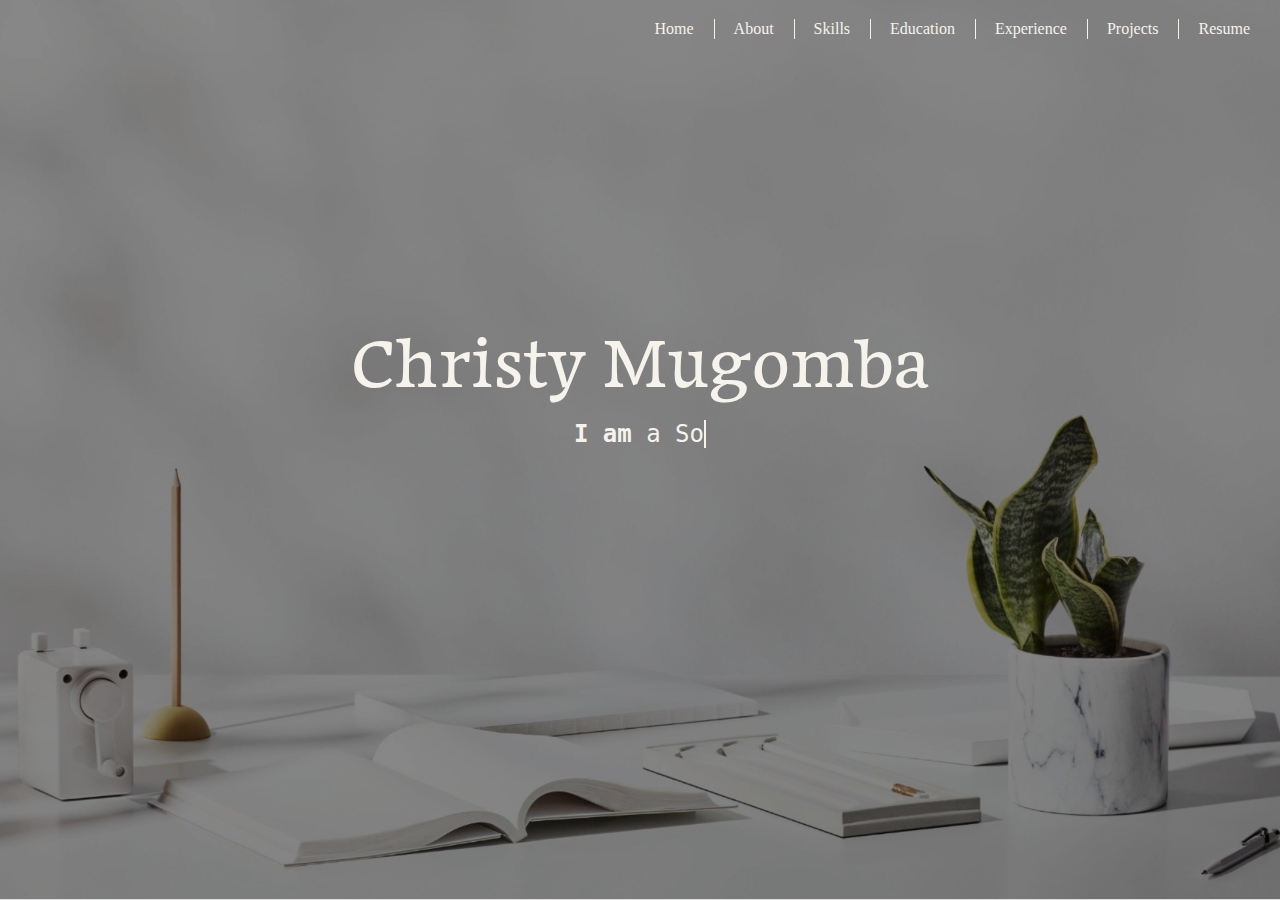
==== commit f9c40360: "Update index.html" ====
--- a/index.html
+++ b/index.html
@@ -4,7 +4,7 @@
     <head>
         <meta charset="UTF-8">
         <meta name="viewport" content="width=device-width, initial-scale=1.0">
-        <title>The Cozy Nest and Niche</title>
+        <title>Home</title>
         <link rel="stylesheet" href="styles.css">
         <link rel="preconnect" href="https://fonts.googleapis.com">
         <link rel="preconnect" href="https://fonts.gstatic.com" crossorigin>
@@ -40,4 +40,4 @@
         <script src="script.js"></script>
     </body>
 
-</html>+</html>
